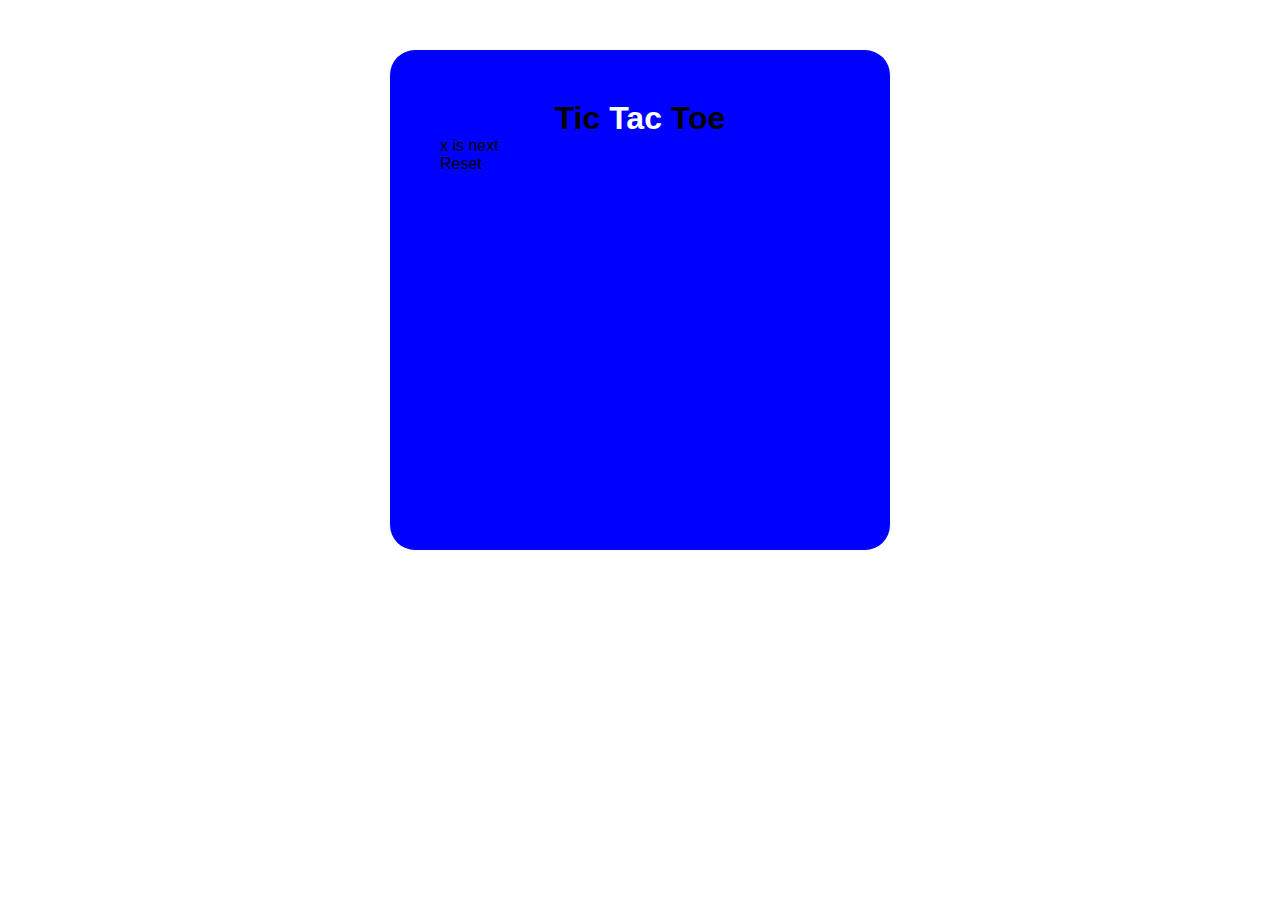
==== BetterTicTacToe/index.html @ 8812094f "first commit" ====
<!DOCTYPE html>
<html lang="en">
  <head>
    <meta charset="UTF-8" />
    <meta http-equiv="X-UA-Compatible" content="IE=edge" />
    <meta name="viewport" content="width=device-width, initial-scale=1.0" />
    <title>Tic Tac Toe</title>
    <link rel="stylesheet" href="./style.css" />
  </head>
  <body>
      <div class="container">
          <h1 class="title">Tic <span>Tac</span> Toe</h1>
          <div class="status-action">
              <div class="status">x is next</div>
              <div class="reset">Reset</div>
          </div>

      </div>
    <script type="text/javascript" src="./app.js"></script>
  </body>
</html>
---- BetterTicTacToe/style.css ----
* {
    margin: 0;
    padding: 0;
    box-sizing: border-box;
}

body {
    color: lightblack;
    display: flex;
    justify-content: center;
    font-family:  sans-serif;
}

.container {
    width: 500px;
    height:500px;
    margin: 50px;
    padding:50px;
    background: blue;
    border-radius: 25px; 
}

.title {
    text-align: center;
}

.title span {
    color: white;
}
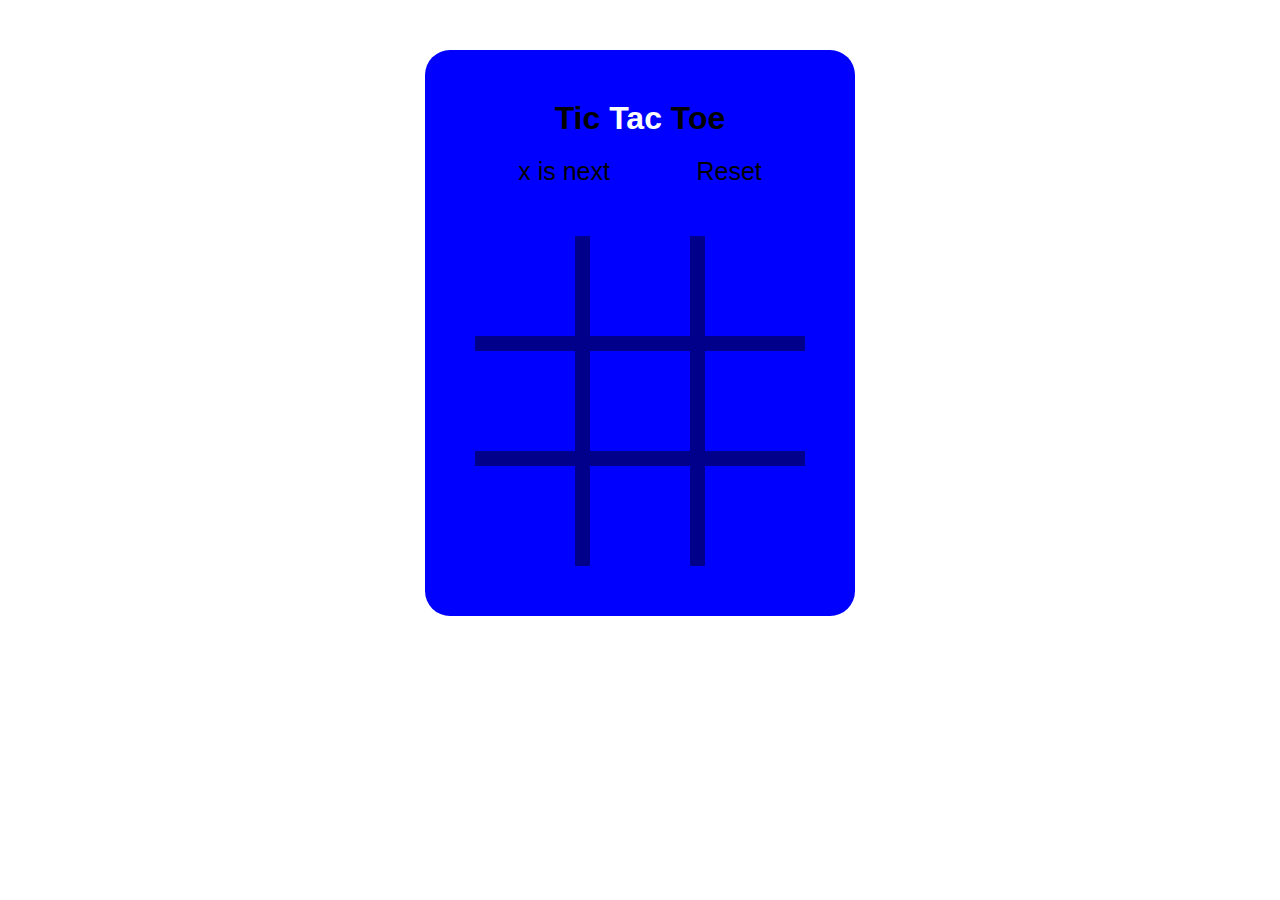
==== commit 243a94c2: "commit" ====
--- a/BetterTicTacToe/index.html
+++ b/BetterTicTacToe/index.html
@@ -14,7 +14,17 @@
               <div class="status">x is next</div>
               <div class="reset">Reset</div>
           </div>
-
+          <div class="grid-contain">
+              <div class="grid-cell top-left"></div>
+              <div class="grid-cell top-middle"></div>
+              <div class="grid-cell top-right"></div>
+              <div class="grid-cell middle-right"></div>
+              <div class="grid-cell middle-middle"></div>
+              <div class="grid-cell middle-right"></div>
+              <div class="grid-cell bottom-left"></div>
+              <div class="grid-cell bottotm-middle"></div>
+              <div class="grid-cell bottom-right"></div>
+          </div>
       </div>
     <script type="text/javascript" src="./app.js"></script>
   </body>
--- a/BetterTicTacToe/style.css
+++ b/BetterTicTacToe/style.css
@@ -12,8 +12,6 @@
 }
 
 .container {
-    width: 500px;
-    height:500px;
     margin: 50px;
     padding:50px;
     background: blue;
@@ -26,4 +24,48 @@
 
 .title span {
     color: white;
-}+}
+
+.status-action {
+    display: flex;
+    justify-content: space-around;
+    margin-top: 20px;
+    font-size: 25px;
+}
+
+.reset {
+    cursor: pointer;
+}
+
+.reset:hover {
+    color:white;
+}
+
+.grid-contain {
+    display:grid;
+    grid-template-columns: repeat(3, 1fr);
+    grid-template-rows: repeat(3, 1fr);
+    grid-gap:15px;
+    margin-top: 50px;
+    background: darkblue;
+
+}
+
+.grid-cell {
+    background: blue;
+    height: 100px;
+    width: 100px;
+    cursor: pointer;
+    display: flex;
+    justify-content: center;
+    align-items: center;
+}
+
+.x::before {
+    content: 'X';
+    font-size: 75px;
+}
+.o::before {
+    content: 'O';
+    font-size: 75px;
+}
